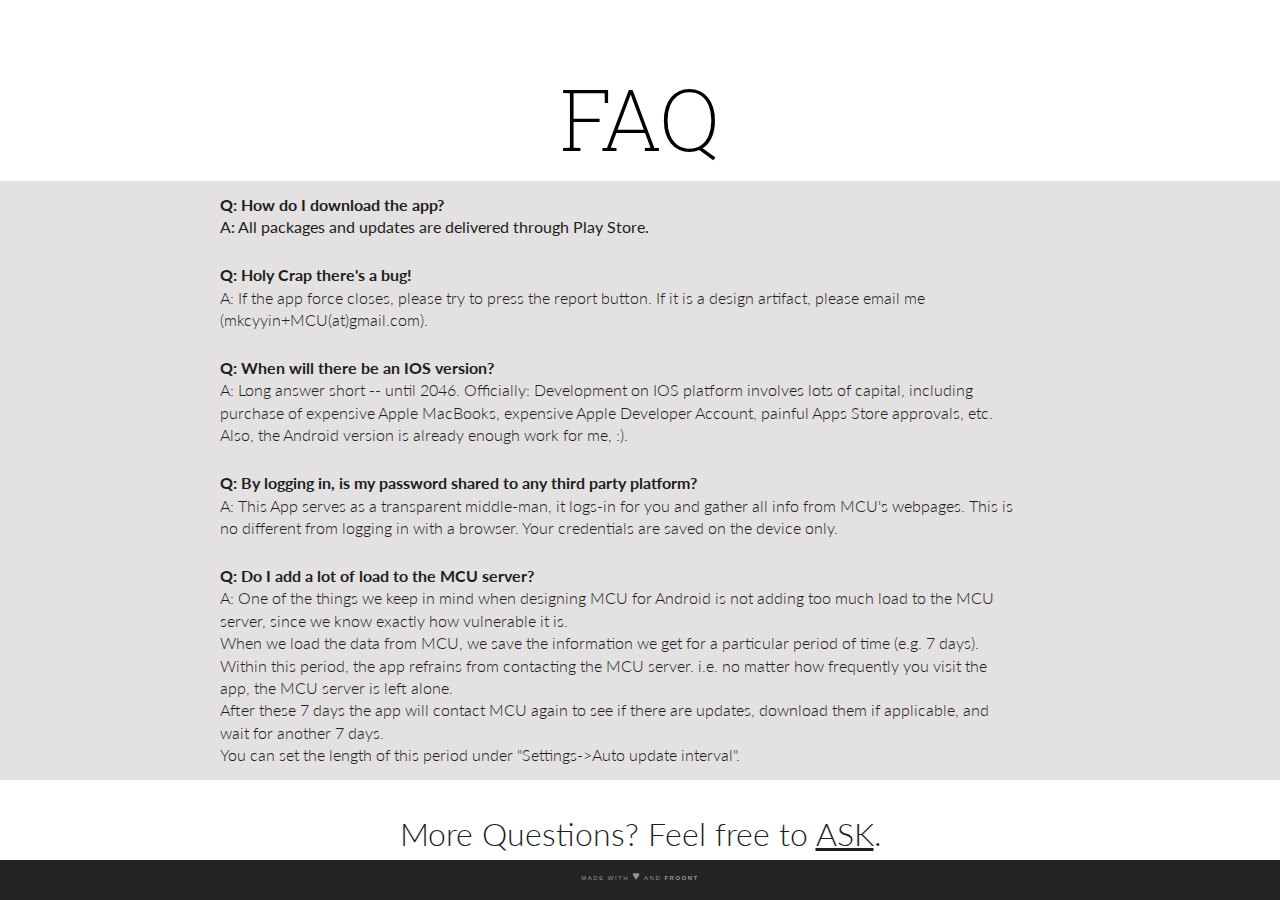
==== FAQ/index.html @ d69c5f71 "add FAQ" ====
<!DOCTYPE html>
<html lang="en">

<head>
  <!--[if lt IE 9]>
        <meta http-equiv="Content-Type" content="text/html; charset=UTF-8">
                    <script type="text/javascript" src="vendor/bower/html5shiv/dist/html5shiv.js"></script>
            <![endif]-->

  <link rel="stylesheet" href="css/base.css">

  <link rel="stylesheet" href="css/style.css">

  <script type="text/javascript" src="vendor/bower/jquery/jquery.js"></script>
  <script type="text/javascript" src="js/backend/jquery-extends/live-patch.js"></script>

  <script type="text/javascript">
    var fonts = {
      "Roboto Slab": {
        "source": "google",
        "variants": [
          "100",
          "300",
          "700",
          "regular"
        ],
        "subsets": [
          "cyrillic",
          "cyrillic-ext",
          "greek",
          "greek-ext",
          "latin",
          "latin-ext",
          "vietnamese"
        ],
        "family": "Roboto Slab"
      },
      "Lato": {
        "source": "google",
        "variants": [
          "100",
          "100italic",
          "300",
          "300italic",
          "700",
          "700italic",
          "900",
          "900italic",
          "italic",
          "regular"
        ],
        "subsets": [
          "latin"
        ],
        "family": "Lato"
      }
    };
  </script>

  <script type="text/javascript" src="vendor/js/webfont.js"></script>
  <script type="text/javascript" src="js/fontloader.js"></script>



  <script>
    (function(i, s, o, g, r, a, m) {
      i['GoogleAnalyticsObject'] = r;
      i[r] = i[r] || function() {
        (i[r].q = i[r].q || []).push(arguments)
      }, i[r].l = 1 * new Date();
      a = s.createElement(o),
      m = s.getElementsByTagName(o)[0];
      a.async = 1;
      a.src = g;
      m.parentNode.insertBefore(a, m)
    })(window, document, 'script', '//www.google-analytics.com/analytics.js', 'ga');

    var gaConf = {
      'cookieDomain': 'froont.com'
    };
    var pvConf = {};


    ga('create', 'UA-30459772-1', gaConf);
    ga('require', 'linkid', 'linkid.js');


    ga('send', 'pageview'); //pvConf
  </script>


  <meta http-equiv="content-language" content="en">
  <meta http-equiv="X-UA-Compatible" content="IE=Edge,chrome=1">
  <meta name="viewport" content="width=device-width, initial-scale=1.0">
  <meta charset="UTF-8">
</head>

<body>
  <div class="b-content">
    <div class="fr-widget fr-text fr-wf fr_wijoji ">
      <div class="fr-text">FAQ
      </div>
    </div><!--
 --><div class="fr-widget fr-grid fr_sijuma ">
      <div class="fr-widget fr-text fr-wf fr_rihugo ">
        <div class="fr-text">
          <h3>Q: How do I download the app?</h3>
          <p>A: All packages and updates are delivered through Play Store.</p>
          <div>
            <i style="font-weight: normal;"></i>
          </div>
        </div>
      </div><!--
   --><div class="fr-widget fr-text fr-wf fr_keroli ">
        <div class="fr-text">
          <h3>Q: Holy Crap there's a bug!</h3>
          <p>A: If the app force closes, please try to press the report button. If it is a design artifact, please email me (mkcyyin+MCU(at)gmail.com).</p>
        </div>
      </div><!--
   --><div class="fr-widget fr-text fr-wf fr_seciro ">
        <div class="fr-text">
          <h3>Q: When will there be an IOS version?</h3>
          <p>A: Long answer short -- until 2046. Officially: Development on IOS platform involves lots of capital, including purchase of expensive Apple MacBooks, expensive Apple Developer Account, painful Apps Store approvals, etc. Also, the Android version
            is already enough work for me, :).</p>
        </div>
      </div><!--
   --><div class="fr-widget fr-text fr-wf fr_bifobe ">
        <div class="fr-text">
          <h3>Q: By logging in, is my password shared to any third party platform?</h3>
          <p>A: This App serves as a transparent middle-man, it logs-in for you and gather all info from MCU's webpages. This is no different from logging in with a browser. Your credentials are saved on the device only.</p>
        </div>
      </div><!--
   --><div class="fr-widget fr-text fr-wf fr_mevilu ">
        <div class="fr-text">
          <h3>Q: Do I add a lot of load to the MCU server?</h3>
          <p>A: One of the things we keep in mind when designing MCU for Android is not adding too much load to the MCU server, since we know exactly how vulnerable it is.</p>
          <p>When we load the data from MCU, we save the information we get for a particular period of time (e.g. 7 days). Within this period, the app refrains from contacting the MCU server. i.e. no matter how frequently you visit the app, the MCU server
            is left alone.</p>
          <p>After these 7 days the app will contact MCU again to see if there are updates, download them if applicable, and wait for another 7 days.</p>
          <p>You can set the length of this period under "Settings-&gt;Auto update interval".</p>
        </div>
      </div>
    </div><!--
 --><div class="fr-widget fr-text fr-wf fr_belufo ">
      <div class="fr-text"> <a href="https://mail.google.com/mail/?view=cm&amp;fs=1&amp;tf=1&amp;to=mkcyyin@gmail.com" target="_blank">
        
 
 More Questions? Feel free to <u>ASK</u>.
 
 
            </a>
      </div>
    </div>

  </div>
  <div class="fr-copyright-footer fixed">
    <div class="fr-widget fr-container">
      <div class="fr-widget fr-text fr-wf fr-made-with-froont">
        <a href="//froont.com" class="fr-text" target="_blank">
        MADE WITH <span class="heart">&hearts;</span> AND <b>FROONT</b>
      </a>
      </div>
    </div>
    <div class="fr-bottom-em-spacer"></div>
    <script type="text/javascript">
      $(function() {
        $(window).resize(function() {
          var $footer = $('.fr-copyright-footer');
          var $ref = $(document.getElementsByClassName('b-content')[0] || document.body)
          $footer.removeClass('fixed');
          if ($ref.height() + $footer.height() < window.innerHeight) {
            $footer.addClass('fixed')
          };
        }).trigger('resize');
      })
    </script>
  </div>
  <div id="footer-assets">
    <!--[if lt IE 9]>
                    <script type="text/javascript" src="vendor/bower/respond/respond.src.js"></script>
                    <script type="text/javascript" src="vendor/bower/raphael/raphael.js"></script>
                    <script type="text/javascript" src="vendor/bower/raphael-svg-import-classic/raphael-svg-import.js"></script>
                    <script type="text/javascript" src="js/raphaelize.js"></script>
            <![endif]-->
  </div>
</body>

</html>
---- FAQ/css/base.css ----
/*! normalize.css v2.0.1 | MIT License | git.io/normalize */
/* ==========================================================================
   HTML5 display definitions
   ========================================================================== */
/*
 * Corrects `block` display not defined in IE 8/9.
 */
article,
aside,
details,
figcaption,
figure,
footer,
header,
hgroup,
nav,
section,
summary {
  display: block;
}
/*
 * Corrects `inline-block` display not defined in IE 8/9.
 */
audio,
canvas,
video {
  display: inline-block;
}
/*
 * Prevents modern browsers from displaying `audio` without controls.
 * Remove excess height in iOS 5 devices.
 */
audio:not([controls]) {
  display: none;
  height: 0;
}
/*
 * Addresses styling for `hidden` attribute not present in IE 8/9.
 */
[hidden] {
  display: none;
}
/* ==========================================================================
   Base
   ========================================================================== */
/*
 * 1. Sets default font family to sans-serif.
 * 2. Prevents iOS text size adjust after orientation change, without disabling
 *    user zoom.
 */
html {
  font-family: sans-serif;
  /* 1 */
  -webkit-text-size-adjust: 100%;
  /* 2 */
  -ms-text-size-adjust: 100%;
  /* 2 */
}
/*
 * Removes default margin.
 */
body {
  margin: 0;
}
/* ==========================================================================
   Links
   ========================================================================== */
/*
 * Addresses `outline` inconsistency between Chrome and other browsers.
 */
a:focus {
  outline: thin dotted;
}
/*
 * Improves readability when focused and also mouse hovered in all browsers.
 */
a:active,
a:hover {
  outline: 0;
}
/* ==========================================================================
   Typography
   ========================================================================== */
/*
 * Addresses `h1` font sizes within `section` and `article` in Firefox 4+,
 * Safari 5, and Chrome.
 */
h1 {
  font-size: 2em;
}
/*
 * Addresses styling not present in IE 8/9, Safari 5, and Chrome.
 */
abbr[title] {
  border-bottom: 1px dotted;
}
/*
 * Addresses style set to `bolder` in Firefox 4+, Safari 5, and Chrome.
 */
b,
strong {
  font-weight: bold;
}
/*
 * Addresses styling not present in Safari 5 and Chrome.
 */
dfn {
  font-style: italic;
}
/*
 * Addresses styling not present in IE 8/9.
 */
mark {
  background: #ff0;
  color: #000;
}
/*
 * Corrects font family set oddly in Safari 5 and Chrome.
 */
code,
kbd,
pre,
samp {
  font-family: monospace, serif;
  font-size: 1em;
}
/*
 * Improves readability of pre-formatted text in all browsers.
 */
pre {
  white-space: pre;
  white-space: pre-wrap;
  word-wrap: break-word;
}
/*
 * Sets consistent quote types.
 */
q {
  quotes: "\201C" "\201D" "\2018" "\2019";
}
/*
 * Addresses inconsistent and variable font size in all browsers.
 */
small {
  font-size: 80%;
}
/*
 * Prevents `sub` and `sup` affecting `line-height` in all browsers.
 */
sub,
sup {
  font-size: 75%;
  line-height: 0;
  position: relative;
  vertical-align: baseline;
}
sup {
  top: -0.5em;
}
sub {
  bottom: -0.25em;
}
/* ==========================================================================
   Embedded content
   ========================================================================== */
/*
 * Removes border when inside `a` element in IE 8/9.
 */
img {
  border: 0;
}
/*
 * Corrects overflow displayed oddly in IE 9.
 */
svg:not(:root) {
  overflow: hidden;
}
/* ==========================================================================
   Figures
   ========================================================================== */
/*
 * Addresses margin not present in IE 8/9 and Safari 5.
 */
figure {
  margin: 0;
}
/* ==========================================================================
   Forms
   ========================================================================== */
/*
 * Define consistent border, margin, and padding.
 */
fieldset {
  border: 1px solid #c0c0c0;
  margin: 0 2px;
  padding: 0.35em 0.625em 0.75em;
}
/*
 * 1. Corrects color not being inherited in IE 8/9.
 * 2. Remove padding so people aren't caught out if they zero out fieldsets.
 */
legend {
  border: 0;
  /* 1 */
  padding: 0;
  /* 2 */
}
/*
 * 1. Corrects font family not being inherited in all browsers.
 * 2. Corrects font size not being inherited in all browsers.
 * 3. Addresses margins set differently in Firefox 4+, Safari 5, and Chrome
 */
button,
input,
select,
textarea {
  font-family: inherit;
  /* 1 */
  font-size: 100%;
  /* 2 */
  margin: 0;
  /* 3 */
}
/*
 * Addresses Firefox 4+ setting `line-height` on `input` using `!important` in
 * the UA stylesheet.
 */
button,
input {
  line-height: normal;
}
/*
 * 1. Avoid the WebKit bug in Android 4.0.* where (2) destroys native `audio`
 *    and `video` controls.
 * 2. Corrects inability to style clickable `input` types in iOS.
 * 3. Improves usability and consistency of cursor style between image-type
 *    `input` and others.
 */
button,
html input[type="button"],
input[type="reset"],
input[type="submit"] {
  -webkit-appearance: button;
  /* 2 */
  cursor: pointer;
  /* 3 */
}
/*
 * Re-set default cursor for disabled elements.
 */
button[disabled],
input[disabled] {
  cursor: default;
}
/*
 * 1. Addresses box sizing set to `content-box` in IE 8/9.
 * 2. Removes excess padding in IE 8/9.
 */
input[type="checkbox"],
input[type="radio"] {
  box-sizing: border-box;
  /* 1 */
  padding: 0;
  /* 2 */
}
/*
 * 1. Addresses `appearance` set to `searchfield` in Safari 5 and Chrome.
 * 2. Addresses `box-sizing` set to `border-box` in Safari 5 and Chrome
 *    (include `-moz` to future-proof).
 */
input[type="search"] {
  -webkit-appearance: textfield;
  /* 1 */
  -moz-box-sizing: content-box;
  -webkit-box-sizing: content-box;
  /* 2 */
  box-sizing: content-box;
}
/*
 * Removes inner padding and search cancel button in Safari 5 and Chrome
 * on OS X.
 */
input[type="search"]::-webkit-search-cancel-button,
input[type="search"]::-webkit-search-decoration {
  -webkit-appearance: none;
}
/*
 * Removes inner padding and border in Firefox 4+.
 */
button::-moz-focus-inner,
input::-moz-focus-inner {
  border: 0;
  padding: 0;
}
/*
 * 1. Removes default vertical scrollbar in IE 8/9.
 * 2. Improves readability and alignment in all browsers.
 */
textarea {
  overflow: auto;
  /* 1 */
  vertical-align: top;
  /* 2 */
}
/* ==========================================================================
   Tables
   ========================================================================== */
/*
 * Remove most spacing between table cells.
 */
table {
  border-collapse: collapse;
  border-spacing: 0;
}

/*! fancyBox v2.1.5 fancyapps.com | fancyapps.com/fancybox/#license */
.fancybox-wrap,
.fancybox-skin,
.fancybox-outer,
.fancybox-inner,
.fancybox-image,
.fancybox-wrap iframe,
.fancybox-wrap object,
.fancybox-nav,
.fancybox-nav span,
.fancybox-tmp {
  padding: 0;
  margin: 0;
  border: 0;
  outline: none;
  vertical-align: top;
}
.fancybox-wrap {
  position: absolute;
  top: 0;
  left: 0;
  z-index: 8020;
}
.fancybox-skin {
  position: relative;
  background: #f9f9f9;
  color: #444;
  text-shadow: none;
  -webkit-border-radius: 4px;
  -moz-border-radius: 4px;
  border-radius: 4px;
}
.fancybox-opened {
  z-index: 8030;
}
.fancybox-opened .fancybox-skin {
  -webkit-box-shadow: 0 10px 25px rgba(0, 0, 0, 0.5);
  -moz-box-shadow: 0 10px 25px rgba(0, 0, 0, 0.5);
  box-shadow: 0 10px 25px rgba(0, 0, 0, 0.5);
}
.fancybox-outer,
.fancybox-inner {
  position: relative;
}
.fancybox-inner {
  overflow: hidden;
}
.fancybox-type-iframe .fancybox-inner {
  -webkit-overflow-scrolling: touch;
}
.fancybox-error {
  color: #444;
  font: 14px/20px "Helvetica Neue", Helvetica, Arial, sans-serif;
  margin: 0;
  padding: 15px;
  white-space: nowrap;
}
.fancybox-image,
.fancybox-iframe {
  display: block;
  width: 100%;
  height: 100%;
}
.fancybox-image {
  max-width: 100%;
  max-height: 100%;
}
#fancybox-loading,
.fancybox-close,
.fancybox-prev span,
.fancybox-next span {
  background-image: url('fancybox_sprite.png');
}
#fancybox-loading {
  position: fixed;
  top: 50%;
  left: 50%;
  margin-top: -22px;
  margin-left: -22px;
  background-position: 0 -108px;
  opacity: 0.8;
  cursor: pointer;
  z-index: 8060;
}
#fancybox-loading div {
  width: 44px;
  height: 44px;
  background: url('fancybox_loading.gif') center center no-repeat;
}
.fancybox-close {
  position: absolute;
  top: -18px;
  right: -18px;
  width: 36px;
  height: 36px;
  cursor: pointer;
  z-index: 8040;
}
.fancybox-nav {
  position: absolute;
  top: 0;
  width: 40%;
  height: 100%;
  cursor: pointer;
  text-decoration: none;
  background: transparent url('blank.gif');
  /* helps IE */
  -webkit-tap-highlight-color: rgba(0, 0, 0, 0);
  z-index: 8040;
}
.fancybox-prev {
  left: 0;
}
.fancybox-next {
  right: 0;
}
.fancybox-nav span {
  position: absolute;
  top: 50%;
  width: 36px;
  height: 34px;
  margin-top: -18px;
  cursor: pointer;
  z-index: 8040;
  visibility: hidden;
}
.fancybox-prev span {
  left: 10px;
  background-position: 0 -36px;
}
.fancybox-next span {
  right: 10px;
  background-position: 0 -72px;
}
.fancybox-nav:hover span {
  visibility: visible;
}
.fancybox-tmp {
  position: absolute;
  top: -99999px;
  left: -99999px;
  visibility: hidden;
  max-width: 99999px;
  max-height: 99999px;
  overflow: visible !important;
}
/* Overlay helper */
.fancybox-lock {
  overflow: hidden !important;
  width: auto;
}
.fancybox-lock body {
  overflow: hidden !important;
}
.fancybox-lock-test {
  overflow-y: hidden !important;
}
.fancybox-overlay {
  position: absolute;
  top: 0;
  left: 0;
  overflow: hidden;
  display: none;
  z-index: 8010;
  background: url('fancybox_overlay.png');
}
.fancybox-overlay-fixed {
  position: fixed;
  bottom: 0;
  right: 0;
}
.fancybox-lock .fancybox-overlay {
  overflow: auto;
  overflow-y: scroll;
}
/* Title helper */
.fancybox-title {
  visibility: hidden;
  font: normal 13px/20px "Helvetica Neue", Helvetica, Arial, sans-serif;
  position: relative;
  text-shadow: none;
  z-index: 8050;
}
.fancybox-opened .fancybox-title {
  visibility: visible;
}
.fancybox-title-float-wrap {
  position: absolute;
  bottom: 0;
  right: 50%;
  margin-bottom: -35px;
  z-index: 8050;
  text-align: center;
}
.fancybox-title-float-wrap .child {
  display: inline-block;
  margin-right: -100%;
  padding: 2px 20px;
  background: transparent;
  /* Fallback for web browsers that doesn't support RGBa */
  background: rgba(0, 0, 0, 0.8);
  -webkit-border-radius: 15px;
  -moz-border-radius: 15px;
  border-radius: 15px;
  text-shadow: 0 1px 2px #222;
  color: #FFF;
  font-weight: bold;
  line-height: 24px;
  white-space: nowrap;
}
.fancybox-title-outside-wrap {
  position: relative;
  margin-top: 10px;
  color: #fff;
}
.fancybox-title-inside-wrap {
  padding-top: 10px;
}
.fancybox-title-over-wrap {
  position: absolute;
  bottom: 0;
  left: 0;
  color: #fff;
  padding: 10px;
  background: #000;
  background: rgba(0, 0, 0, 0.8);
}
/*Retina graphics!*/
@media only screen and (-webkit-min-device-pixel-ratio: 1.5), only screen and (min--moz-device-pixel-ratio: 1.5), only screen and (min-device-pixel-ratio: 1.5) {
  #fancybox-loading,
  .fancybox-close,
  .fancybox-prev span,
  .fancybox-next span {
    background-image: url('fancybox_sprite@2x.png');
    background-size: 44px 152px;
    /*The size of the normal image, half the size of the hi-res image*/
  }
  #fancybox-loading div {
    background-image: url('fancybox_loading@2x.gif');
    background-size: 24px 24px;
    /*The size of the normal image, half the size of the hi-res image*/
  }
}

.fr-widget h1,
.fr-widget h2,
.fr-widget h3,
.fr-widget h4,
.fr-widget h5,
.fr-widget h6,
.fr-widget p {
  margin: 0;
}
html,
body,
button,
input,
select,
textarea {
  font-family: "PT Sans", Tahoma, Verdana, sans-serif;
}
body {
  font-size: 62.5%;
}
* {
  box-sizing: border-box;
  -webkit-box-sizing: border-box;
  -moz-box-sizing: border-box;
}
input:focus,
textarea:focus {
  outline: none;
}
.b-content {
  font-size: 1.6em;
  padding-top: 0.02px;
}
.b-content.loading {
  opacity: 0;
}
.b-content:after {
  content: ".";
  display: none;
  clear: both;
  line-height: 0;
  height: 0;
}
a {
  color: #000;
  text-decoration: underline;
}
.fr-wf {
  -webkit-transition: opacity .1s linear;
  -moz-transition: opacity .1s linear;
  -o-transition: opacity .1s linear;
  transition: opacity .1s linear;
  word-break: break-word;
}
.wf-loading .fr-wf {
  opacity: 0 !important;
}
.wf-inactive .fr-wf,
.wf-active .fr-wf {
  opacity: 1;
}
.fr-container:after {
  content: ".";
  display: block;
  clear: both;
  visibility: hidden;
  line-height: 0;
  height: 0;
}
.fr-widget {
  display: block;
}
.fr-text * {
  font-family: inherit;
  font-weight: inherit;
  font-size: inherit;
  color: inherit;
  text-decoration: inherit;
}
.fr-text i {
  font-style: italic;
}
.fr-text u {
  text-decoration: underline;
}
.fr-text del,
.fr-text s,
.fr-text strike {
  text-decoration: line-through;
}
.fr-text b,
.fr-text strong,
.fr-text h1,
.fr-text h2,
.fr-text h3,
.fr-text h4,
.fr-text h5,
.fr-text h6 {
  font-weight: bold;
}
.fr-img {
  line-height: 0;
}
.fr-img img {
  width: 100%;
  max-width: 100%;
}
.fr-svg svg {
  width: 100%;
  max-width: 100%;
  height: 100%;
}
.fr-svg-inner svg {
  position: absolute;
}
/** clear content around grid widget container, because it contains a lot of floated elements **/
.fr-grid:before,
.fr-grid:after {
  content: ".";
  display: block;
  clear: both;
  visibility: hidden;
  line-height: 0;
  height: 0;
}
.fr-grid > .fr-widget {
  float: left;
}
.fr-video-inner {
  position: relative;
}
.fr-video-inner iframe {
  position: absolute;
  width: 100%;
  height: 100%;
}
.fr_hover-animation {
  -webkit-transition-duration: 0.2s;
  -moz-transition-duration: 0.2s;
  -o-transition-duration: 0.2s;
  transition-duration: 0.2s;
  -webkit-transition-property: background, color, border-radius;
  -moz-transition-property: background, color, border-radius;
  -o-transition-property: background, color, border-radius;
  transition-property: background, color, border-radius;
  -webkit-transition-timing-function: ease-in-out;
  -moz-transition-timing-function: ease-in-out;
  -o-transition-timing-function: ease-in-out;
  transition-timing-function: ease-in-out;
}
.fr-video-inner p {
  display: none;
}
.fr-copyright-footer {
  bottom: 0;
  width: 100%;
}
.fr-copyright-footer.fixed {
  position: fixed;
  left: 0;
}
.fr-copyright-footer > .fr-container {
  width: 100%;
  margin: 0;
  padding: 0;
  background: #242424;
}
.fr-copyright-footer .fr-made-with-froont {
  width: auto;
  font-family: Arial;
  font-size: .6em;
  line-height: 1.6em;
  text-align: center;
  letter-spacing: .25em;
  margin: 0 auto;
  padding: 2em 0 1em 0;
  color: #979797;
}
.fr-copyright-footer .fr-made-with-froont .fr-text {
  min-width: 100%;
}
.fr-copyright-footer .fr-made-with-froont .fr-text .heart {
  font-size: 2.1em;
}
.fr-copyright-footer .fr-bottom-em-spacer {
  height: 1em;
  background: #242424;
}
---- FAQ/css/style.css ----
/** ************************* **/
/** Froont widget base styles **/
/** ************************* **/
.fr-widget h1,
.fr-widget h2,
.fr-widget h3,
.fr-widget h4,
.fr-widget h5,
.fr-widget h6,
.fr-widget p {
  margin: 0;
}
html,
body,
button,
input,
select,
textarea {
  font-family: "PT Sans", Tahoma, Verdana, sans-serif;
}
body {
  font-size: 62.5%;
}
* {
  box-sizing: border-box;
  -webkit-box-sizing: border-box;
  -moz-box-sizing: border-box;
}
input: focus, textarea: focus {
  outline: none;
}
.b-content {
  font-size: 1.6em;
  padding-top: 0.02px;
}
.b-content.loading {
  opacity: 0;
}
.b-content: after {
  content: ".";
  display: none;
  clear: both;
  line-height: 0;
  height: 0;
}
a {
  color: #000;
  text-decoration: underline;
}
.fr-wf {
  -webkit-transition: opacity .1s linear;
  -moz-transition: opacity .1s linear;
  -o-transition: opacity .1s linear;
  transition: opacity .1s linear;
  word-break: break-word;
}
.wf-loading .fr-wf {
  opacity: 0 !important;
}
.wf-inactive .fr-wf,
.wf-active .fr-wf {
  opacity: 1;
}
.fr-container: after {
  content: ".";
  display: block;
  clear: both;
  visibility: hidden;
  line-height: 0;
  height: 0;
}
.fr-widget {
  display: block;
}
.fr-text * {
  font-family: inherit;
  font-weight: inherit;
  font-size: inherit;
  color: inherit;
  text-decoration: inherit;
}
.fr-text i {
  font-style: italic;
}
.fr-text u {
  text-decoration: underline;
}
.fr-text del,
.fr-text s,
.fr-text strike {
  text-decoration: line-through;
}
.fr-text b,
.fr-text strong,
.fr-text h1,
.fr-text h2,
.fr-text h3,
.fr-text h4,
.fr-text h5,
.fr-text h6 {
  font-weight: bold;
}
.fr-img {
  line-height: 0;
}
.fr-img img {
  width: 100%;
  max-width: 100%;
}
.fr-svg svg {
  width: 100%;
  max-width: 100%;
  height: 100%;
}
.fr-svg-inner svg {
  position: absolute;
}
/** clear content around grid widget container, because it contains a lot of floated elements **/

.fr-grid: before, .fr-grid: after {
  content: ".";
  display: block;
  clear: both;
  visibility: hidden;
  line-height: 0;
  height: 0;
}
.fr-grid > .fr-widget {
  float: left;
}
.fr-video-inner {
  position: relative;
}
.fr-video-inner iframe {
  position: absolute;
  width: 100%;
  height: 100%;
}
.fr_hover-animation {
  -webkit-transition-duration: 0.2s;
  -moz-transition-duration: 0.2s;
  -o-transition-duration: 0.2s;
  transition-duration: 0.2s;
  -webkit-transition-property: background, color, border-radius;
  -moz-transition-property: background, color, border-radius;
  -o-transition-property: background, color, border-radius;
  transition-property: background, color, border-radius;
  -webkit-transition-timing-function: ease-in-out;
  -moz-transition-timing-function: ease-in-out;
  -o-transition-timing-function: ease-in-out;
  transition-timing-function: ease-in-out;
}
.fr-video-inner p {
  display: none;
}
.fr-copyright-footer {
  bottom: 0;
  width: 100%;
}
.fr-copyright-footer.fixed {
  position: fixed;
  left: 0;
}
.fr-copyright-footer > .fr-container {
  width: 100%;
  margin: 0;
  padding: 0;
  background: #242424;
}
.fr-copyright-footer .fr-made-with-froont {
  width: auto;
  font-family: Arial;
  font-size: .6em;
  line-height: 1.6em;
  text-align: center;
  letter-spacing: .25em;
  margin: 0 auto;
  padding: 2em 0 1em 0;
  color: #979797;
}
.fr-copyright-footer .fr-made-with-froont .fr-text {
  min-width: 100%;
}
.fr-copyright-footer .fr-made-with-froont .fr-text .heart {
  font-size: 2.1em;
}
.fr-copyright-footer .fr-bottom-em-spacer {
  height: 1em;
  background: #242424;
}

/** ******************************** **/
/** End of Froont widget base styles **/
/** ******************************** **/

/** ************************* **/
/** Widget styles             **/
/** ************************* **/
.fr_wijoji {
  display: block;
  width: auto;
  font-family: Roboto Slab;
  font-weight: 200;
  font-size: 5.4em;
  text-align: center;
  margin-top: .6974927325581395em;
  margin-right: auto;
  margin-left: auto
}
.fr_wijoji .fr-text {
  min-width: 100%
}
.fr_sijuma {
  display: block;
  margin-top: .4208984375em;
  margin-right: auto;
  margin-left: auto;
  background: #e3e1e1
}
.fr_sijuma>.fr-widget {
  margin-top: .8em;
  margin-bottom: .8em;
  margin-right: 17.2%;
  margin-left: 17.2%;
  width: 65.6%;
  clear: none
}
.fr_sijuma>: nth-child(1n+1) {
  clear: left
}
.fr_rihugo {
  float: none;
  display: block;
  font-family: Lato;
  font-weight: 400;
  line-height: 1.4em;
  color: #1e1e1e;
  max-width: 800px
}
.fr_keroli {
  float: none;
  display: block;
  font-family: Lato;
  font-weight: 300;
  line-height: 1.4em;
  margin-top: 0;
  margin-right: auto;
  margin-bottom: 1em;
  margin-left: auto;
  color: #1e1e1e;
  max-width: 800px
}
.fr_seciro {
  float: none;
  display: block;
  font-family: Lato;
  font-weight: 300;
  line-height: 1.4em;
  color: #1e1e1e;
  max-width: 800px
}
.fr_bifobe {
  float: none;
  display: block;
  font-family: Lato;
  font-weight: 300;
  line-height: 1.4em;
  color: #1e1e1e;
  max-width: 800px
}
.fr_mevilu {
  float: none;
  display: block;
  font-family: Lato;
  font-weight: 300;
  line-height: 1.4em;
  color: #1e1e1e;
  max-width: 800px
}
.fr_belufo {
  float: none;
  display: block;
  width: 90%;
  font-family: Lato;
  font-weight: 300;
  font-size: 2em;
  line-height: 1.4em;
  text-align: center;
  margin-top: 1em;
  margin-right: auto;
  margin-bottom: 1em;
  margin-left: auto;
  color: #1e1e1e;
  max-width: 800px
}
.fr_belufo .fr-text {
  min-width: 100%
}
@media screen and (max-width: 1024px) {
  .fr_belufo {
    float: none;
    display: block;
    width: 100%;
    font-size: 2.4em;
    text-align: center;
    margin-top: 1em;
    margin-right: auto;
    margin-left: auto;
    color: #535151;
    min-height: 1.2105263157894737em
  }
  .fr_belufo .fr-text {
    min-width: 100%
  }
}
@media screen and (max-width: 768px) {
  .fr_rihugo {
    font-weight: 300
  }
}

/** ******************************** **/
/** End of widget styles             **/
/** ******************************** **/
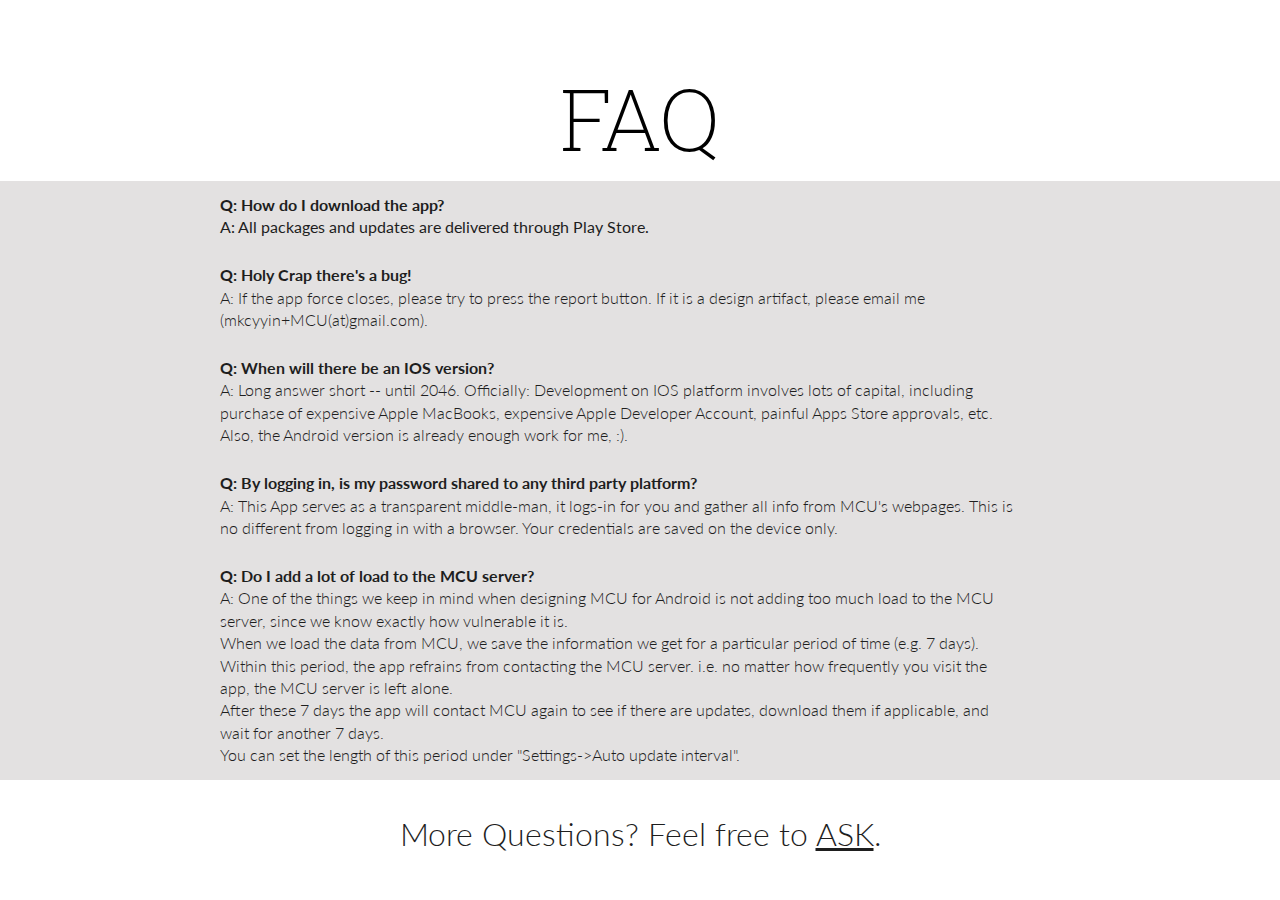
==== commit 6b783407: "remove footer" ====
--- a/FAQ/index.html
+++ b/FAQ/index.html
@@ -152,37 +152,6 @@
       </div>
     </div>
 
-  </div>
-  <div class="fr-copyright-footer fixed">
-    <div class="fr-widget fr-container">
-      <div class="fr-widget fr-text fr-wf fr-made-with-froont">
-        <a href="//froont.com" class="fr-text" target="_blank">
-        MADE WITH <span class="heart">&hearts;</span> AND <b>FROONT</b>
-      </a>
-      </div>
-    </div>
-    <div class="fr-bottom-em-spacer"></div>
-    <script type="text/javascript">
-      $(function() {
-        $(window).resize(function() {
-          var $footer = $('.fr-copyright-footer');
-          var $ref = $(document.getElementsByClassName('b-content')[0] || document.body)
-          $footer.removeClass('fixed');
-          if ($ref.height() + $footer.height() < window.innerHeight) {
-            $footer.addClass('fixed')
-          };
-        }).trigger('resize');
-      })
-    </script>
-  </div>
-  <div id="footer-assets">
-    <!--[if lt IE 9]>
-                    <script type="text/javascript" src="vendor/bower/respond/respond.src.js"></script>
-                    <script type="text/javascript" src="vendor/bower/raphael/raphael.js"></script>
-                    <script type="text/javascript" src="vendor/bower/raphael-svg-import-classic/raphael-svg-import.js"></script>
-                    <script type="text/javascript" src="js/raphaelize.js"></script>
-            <![endif]-->
-  </div>
 </body>
 
-</html>
+</html>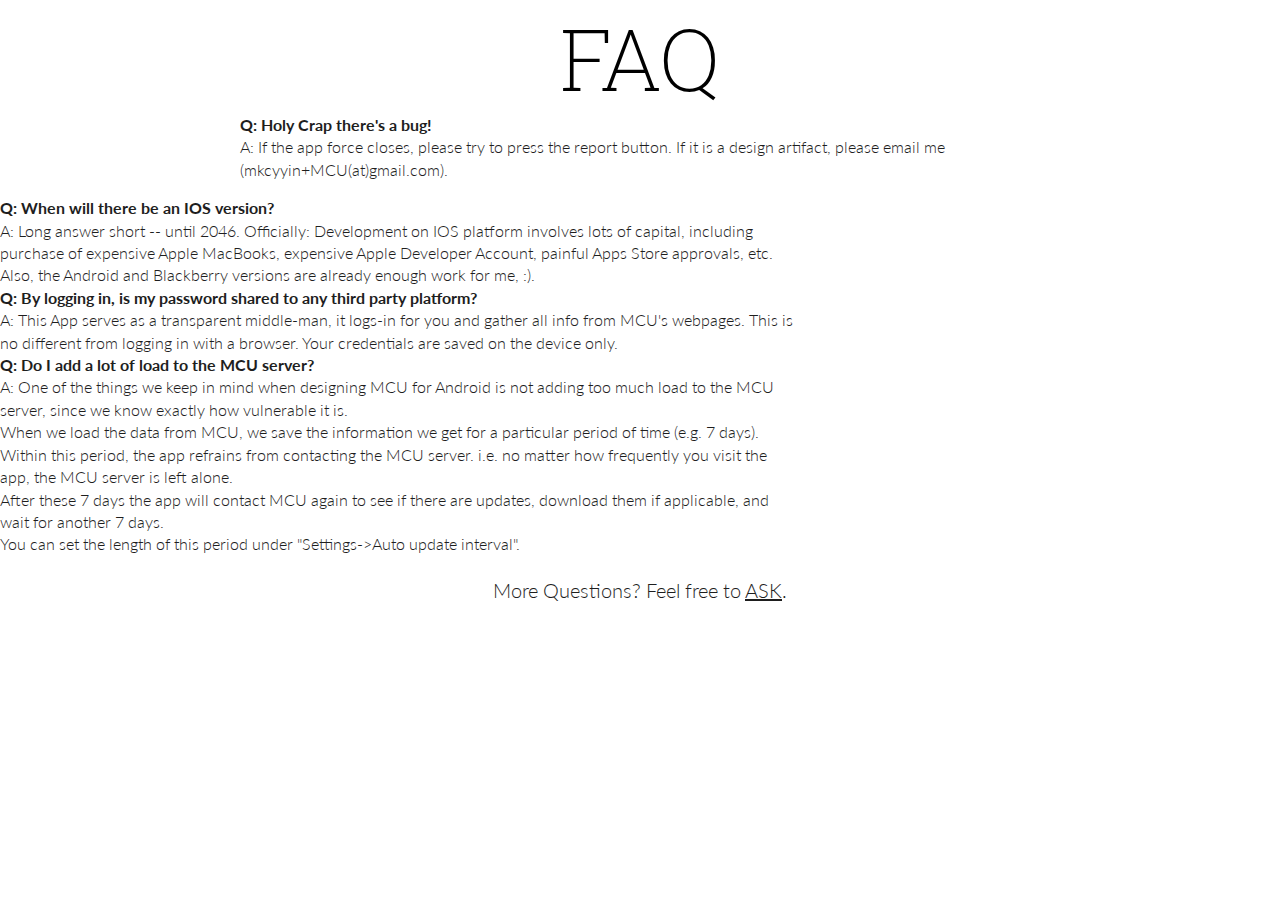
==== commit 410addc3: "rm download instr" ====
--- a/FAQ/index.html
+++ b/FAQ/index.html
@@ -101,16 +101,6 @@
       <div class="fr-text">FAQ
       </div>
     </div><!--
- --><div class="fr-widget fr-grid fr_sijuma ">
-      <div class="fr-widget fr-text fr-wf fr_rihugo ">
-        <div class="fr-text">
-          <h3>Q: How do I download the app?</h3>
-          <p>A: All packages and updates are delivered through Play Store.</p>
-          <div>
-            <i style="font-weight: normal;"></i>
-          </div>
-        </div>
-      </div><!--
    --><div class="fr-widget fr-text fr-wf fr_keroli ">
         <div class="fr-text">
           <h3>Q: Holy Crap there's a bug!</h3>
@@ -120,8 +110,8 @@
    --><div class="fr-widget fr-text fr-wf fr_seciro ">
         <div class="fr-text">
           <h3>Q: When will there be an IOS version?</h3>
-          <p>A: Long answer short -- until 2046. Officially: Development on IOS platform involves lots of capital, including purchase of expensive Apple MacBooks, expensive Apple Developer Account, painful Apps Store approvals, etc. Also, the Android version
-            is already enough work for me, :).</p>
+          <p>A: Long answer short -- until 2046. Officially: Development on IOS platform involves lots of capital, including purchase of expensive Apple MacBooks, expensive Apple Developer Account, painful Apps Store approvals, etc. Also, the Android and Blackberry versions
+            are already enough work for me, :).</p>
         </div>
       </div><!--
    --><div class="fr-widget fr-text fr-wf fr_bifobe ">
--- a/FAQ/css/style.css
+++ b/FAQ/css/style.css
@@ -197,13 +197,14 @@
 /** Widget styles             **/
 /** ************************* **/
 .fr_wijoji {
-  display: block;
-  width: auto;
+  float: none;
+  display: block;
+  width: 65.65507031828275%;
   font-family: Roboto Slab;
   font-weight: 200;
   font-size: 5.4em;
   text-align: center;
-  margin-top: .6974927325581395em;
+  vertical-align: top;
   margin-right: auto;
   margin-left: auto
 }
@@ -212,7 +213,9 @@
 }
 .fr_sijuma {
   display: block;
-  margin-top: .4208984375em;
+  width: 100%;
+  vertical-align: top;
+  margin-top: .4365234375em;
   margin-right: auto;
   margin-left: auto;
   background: #e3e1e1
@@ -286,7 +289,7 @@
   font-size: 2em;
   line-height: 1.4em;
   text-align: center;
-  margin-top: 1em;
+  margin-top: 1.03369140625em;
   margin-right: auto;
   margin-bottom: 1em;
   margin-left: auto;
@@ -314,8 +317,81 @@
   }
 }
 @media screen and (max-width: 768px) {
+  .fr_wijoji {
+    display: block;
+    font-size: 3.95em
+  }
+}
+@media screen and (max-width: 768px) {
+  .fr_sijuma {
+    margin-top: -0.0458984375em;
+    margin-right: auto;
+    margin-bottom: 0;
+    margin-left: auto;
+    min-height: 39.5em
+  }
+  .fr_sijuma>.fr-widget {
+    margin-right: 8.3%;
+    margin-left: 8.3%;
+    width: 83.4%;
+    clear: none
+  }
+  .fr_sijuma>: nth-child(1n+1) {
+    clear: left
+  }
+}
+@media screen and (max-width: 768px) {
   .fr_rihugo {
     font-weight: 300
+  }
+}
+@media screen and (max-width: 480px) {
+  .fr_wijoji {
+    display: block;
+    font-size: 3.75em
+  }
+}
+@media screen and (max-width: 480px) {
+  .fr_sijuma {
+    display: block;
+    margin-top: .3251953125em
+  }
+}
+@media screen and (max-width: 480px) {
+  .fr_belufo {
+    display: block;
+    font-size: 1.75em;
+    margin-top: 1.1072470238095236em
+  }
+}
+@media screen and (max-width: 320px) {
+  .fr_wijoji {
+    display: block;
+    font-size: 2.3em;
+    text-align: left;
+    min-height: 1.1627906976744187em
+  }
+}
+@media screen and (max-width: 320px) {
+  .fr_sijuma {
+    display: block;
+    margin-top: .0068359375em
+  }
+  .fr_sijuma>.fr-widget {
+    margin-right: 6.4%;
+    margin-left: 6.4%;
+    width: 87.2%;
+    clear: none
+  }
+  .fr_sijuma>: nth-child(1n+1) {
+    clear: left
+  }
+}
+@media screen and (max-width: 320px) {
+  .fr_belufo {
+    display: block;
+    font-size: 1.3em;
+    margin-top: 1em
   }
 }
 
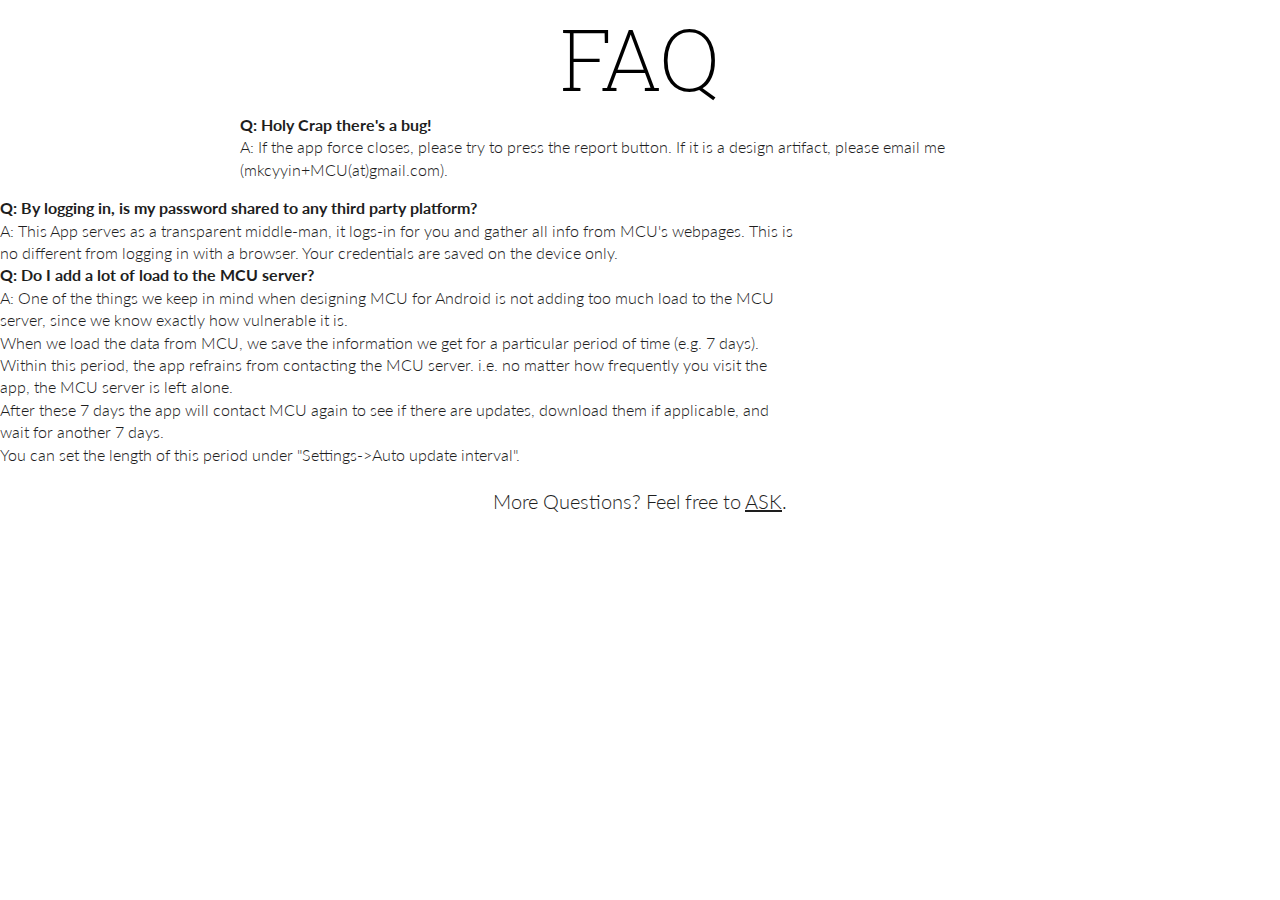
==== commit 66f2e3cc: "remove question" ====
--- a/FAQ/index.html
+++ b/FAQ/index.html
@@ -107,13 +107,6 @@
           <p>A: If the app force closes, please try to press the report button. If it is a design artifact, please email me (mkcyyin+MCU(at)gmail.com).</p>
         </div>
       </div><!--
-   --><div class="fr-widget fr-text fr-wf fr_seciro ">
-        <div class="fr-text">
-          <h3>Q: When will there be an IOS version?</h3>
-          <p>A: Long answer short -- until 2046. Officially: Development on IOS platform involves lots of capital, including purchase of expensive Apple MacBooks, expensive Apple Developer Account, painful Apps Store approvals, etc. Also, the Android and Blackberry versions
-            are already enough work for me, :).</p>
-        </div>
-      </div><!--
    --><div class="fr-widget fr-text fr-wf fr_bifobe ">
         <div class="fr-text">
           <h3>Q: By logging in, is my password shared to any third party platform?</h3>
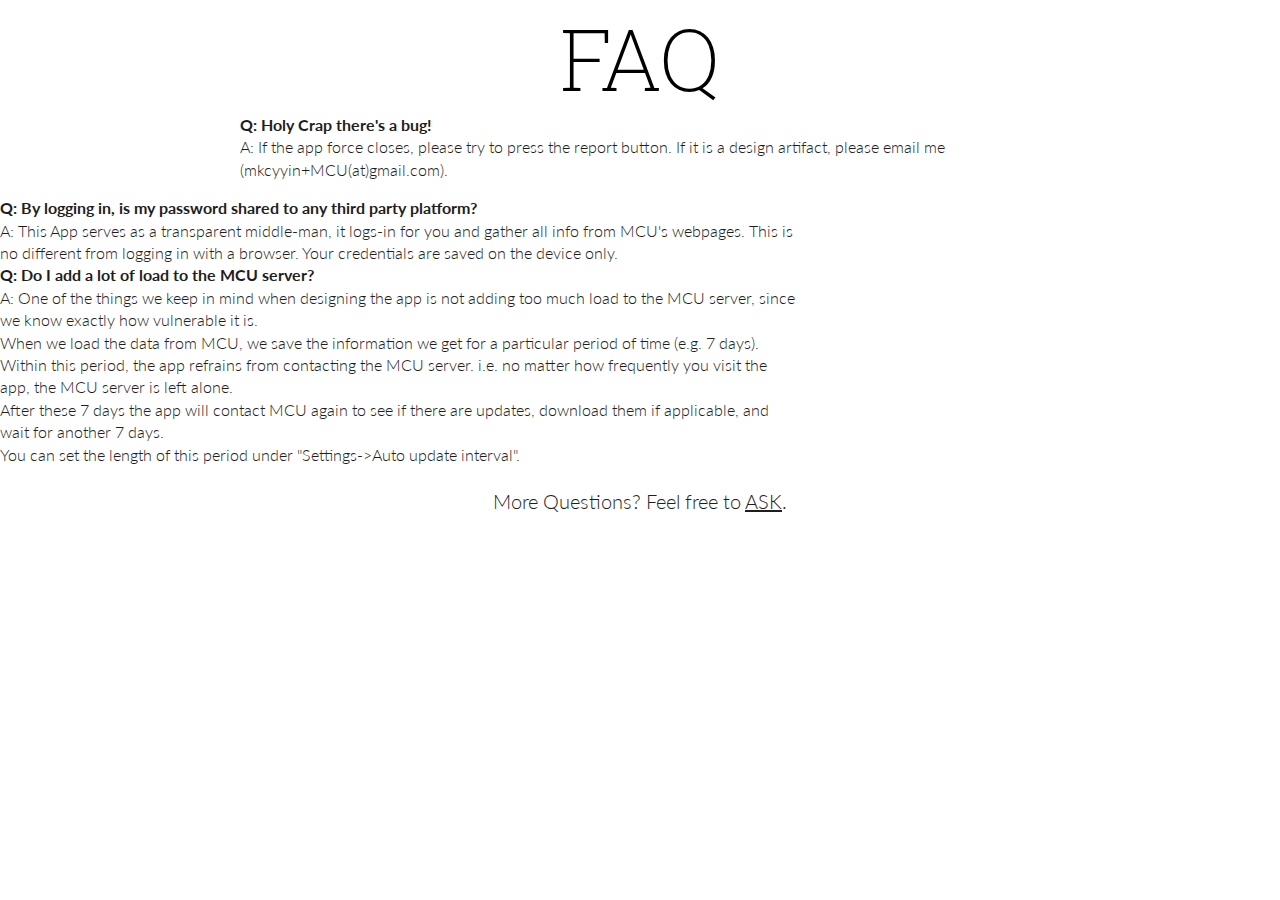
==== commit 921f20dd: "remove more android" ====
--- a/FAQ/index.html
+++ b/FAQ/index.html
@@ -116,7 +116,7 @@
    --><div class="fr-widget fr-text fr-wf fr_mevilu ">
         <div class="fr-text">
           <h3>Q: Do I add a lot of load to the MCU server?</h3>
-          <p>A: One of the things we keep in mind when designing MCU for Android is not adding too much load to the MCU server, since we know exactly how vulnerable it is.</p>
+          <p>A: One of the things we keep in mind when designing the app is not adding too much load to the MCU server, since we know exactly how vulnerable it is.</p>
           <p>When we load the data from MCU, we save the information we get for a particular period of time (e.g. 7 days). Within this period, the app refrains from contacting the MCU server. i.e. no matter how frequently you visit the app, the MCU server
             is left alone.</p>
           <p>After these 7 days the app will contact MCU again to see if there are updates, download them if applicable, and wait for another 7 days.</p>
